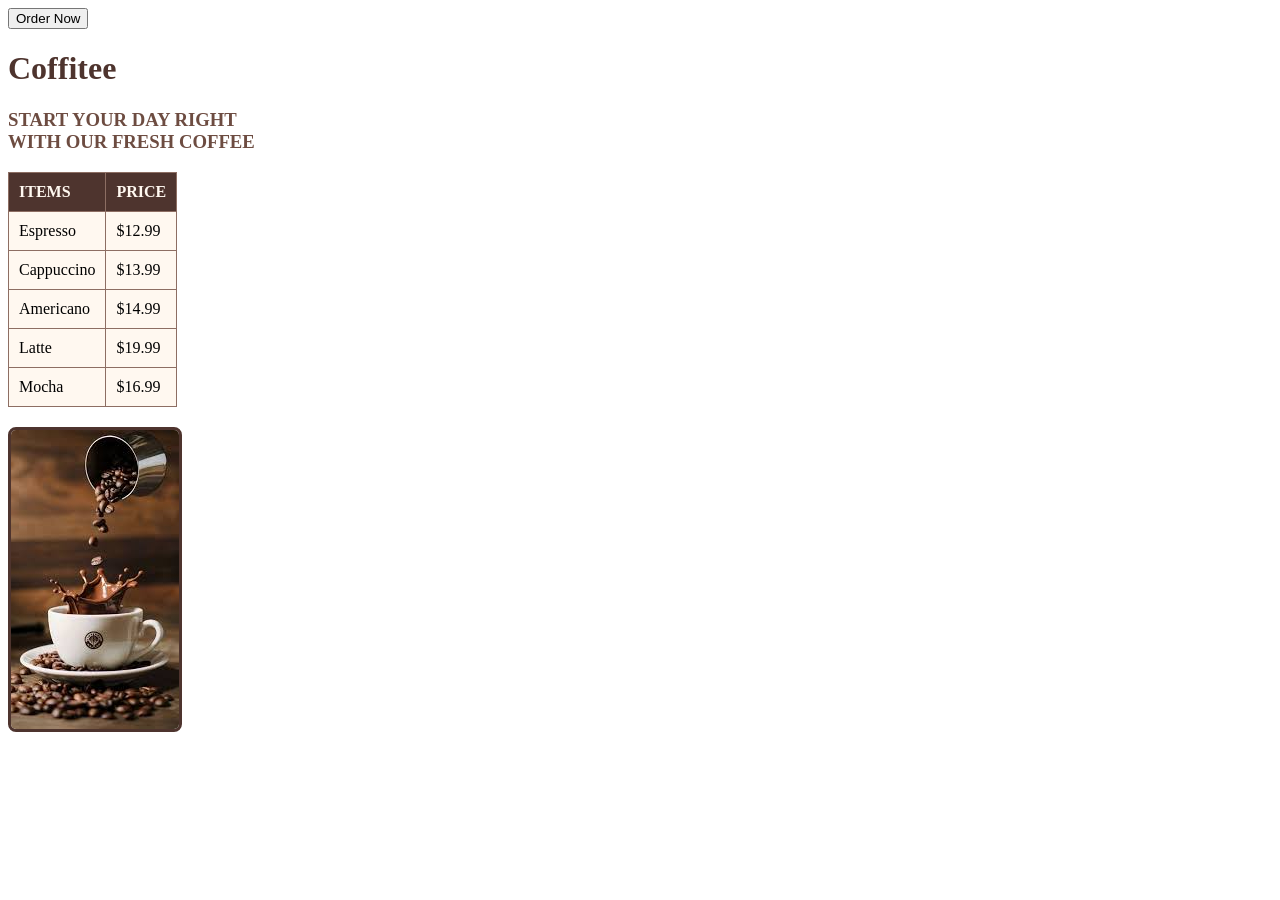
==== index.html @ 4d288c6f "Add Lab 11 page" ====
<!DOCTYPE html>
<html lang="en">
<head>
  <meta charset="UTF-8">
  <title>Coffitee</title>
  <link rel="stylesheet" href="style.css">
</head>
<body>

  <button class="order-btn" onclick="placeOrder()">Order Now</button>

  <h1>Coffitee</h1>
  <h3>START YOUR DAY RIGHT <br> WITH OUR FRESH COFFEE</h3>

  <div class="main-content">
    <table class="menu">
      <tr>
        <th>ITEMS</th>
        <th>PRICE</th>
      </tr>
      <tr>
        <td>Espresso</td>
        <td>$12.99</td>
      </tr>
      <tr>
        <td>Cappuccino</td>
        <td>$13.99</td>
      </tr>
      <tr>
        <td>Americano</td>
        <td>$14.99</td>
      </tr>
      <tr>
        <td>Latte</td>
        <td>$19.99</td>
      </tr>
      <tr>
        <td>Mocha</td>
        <td>$16.99</td>
      </tr>
    </table>

    <img class="coffee-pic" src="images.jpg" alt="Fresh coffee">
  </div>

  <script>
    function placeOrder() {
      console.log("Order Now button was clicked at Coffitee.");
      window.alert("Thank you for ordering from Coffitee! Your fresh coffee is being prepared.");
    }
  </script>

</body>
</html>
---- style.css ----
<style>
    body {
        background-color: #F5EBE0; /* Warm cream background */
        color: #3E2723;            /* Deep espresso brown text */
        font-family: Arial, sans-serif;
        padding: 20px;
    }

    h1 {
        color: #4E342E;            /* Rich roast brown */
    }

    h3 {
        color: #6D4C41;            /* Medium coffee brown */
    }

    table, th, td { 
        border: 1px solid #8D6E63; /* Soft latte brown border */
        border-collapse: collapse;
        padding: 10px;
        text-align: left;
    }

    th {
        background-color: #4E342E; /* Dark brown header */
        color: #FFF8F0;            /* Light cream header text */
    }

    td {
        background-color: #FFF8F0; /* Light cream table cells */
    }

    .top-right-btn {
        position: absolute;
        top: 20px;
        right: 20px;
        padding: 10px 20px;
        background-color: #4E342E; /* Dark brown button */
        color: #FFF8F0;            /* Light cream button text */
        border: none;
        border-radius: 5px;
        cursor: pointer;
    }

    .top-right-btn:hover {
        background-color: #6D4C41; /* Slightly lighter brown on hover */
    }

    img {
        margin-top: 20px;
        border: 3px solid #4E342E; /* Brown frame around the photo */
        border-radius: 8px;
        max-width: 100%;
    }
</style>
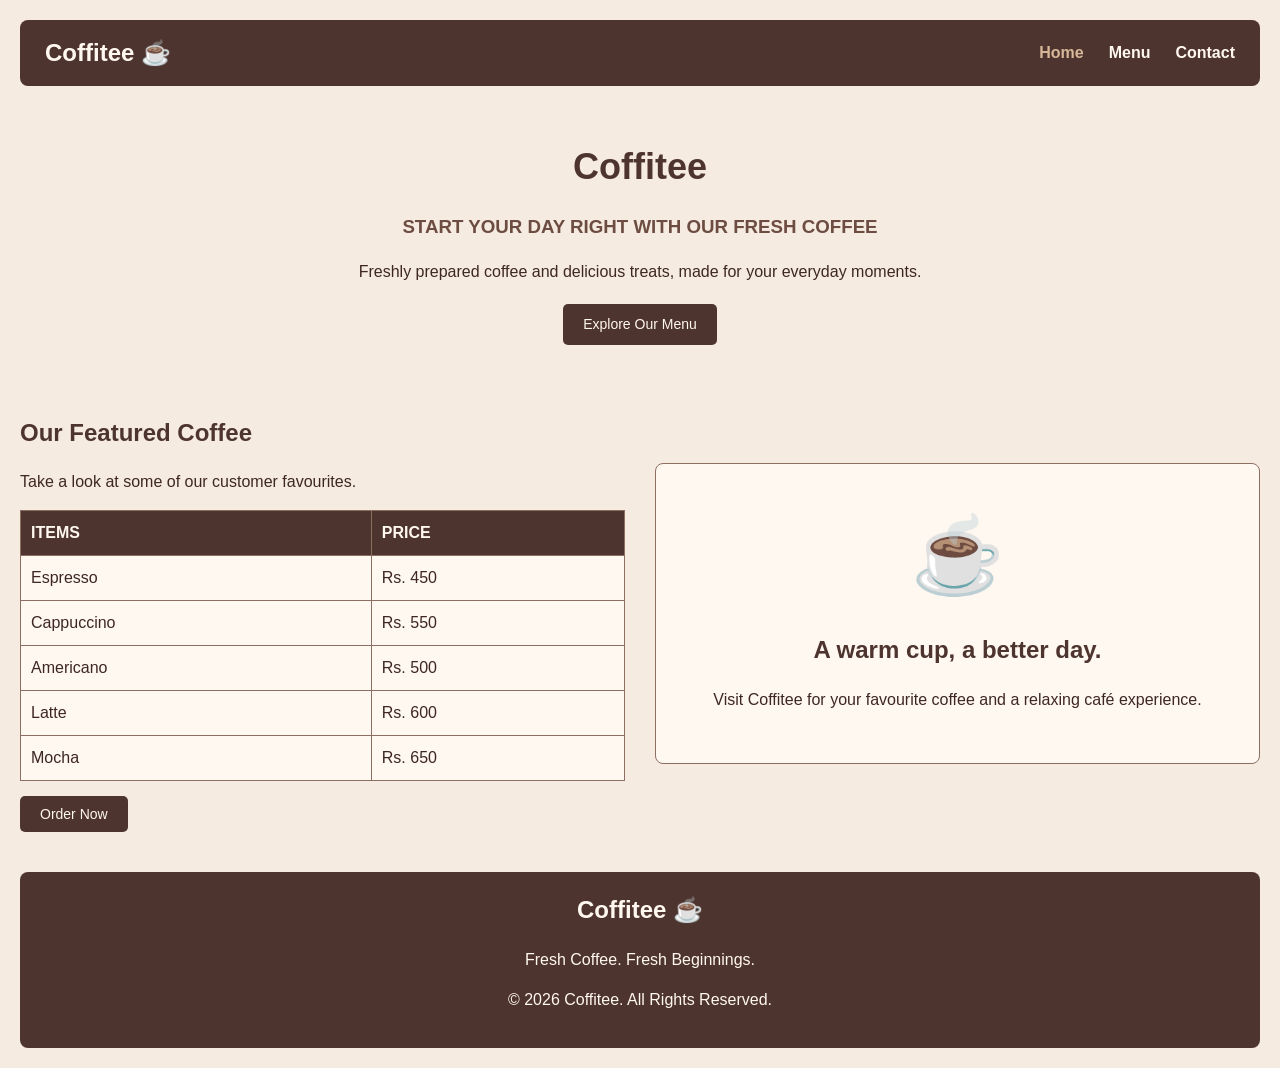
==== commit 37ca78bc: "New Index file and style." ====
--- a/index.html
+++ b/index.html
@@ -1,54 +1,57 @@
 <!DOCTYPE html>
 <html lang="en">
 <head>
-  <meta charset="UTF-8">
-  <title>Coffitee</title>
-  <link rel="stylesheet" href="style.css">
+    <meta charset="UTF-8">
+    <meta name="viewport" content="width=device-width, initial-scale=1.0">
+    <title>Home | Coffitee</title>
+    <link rel="stylesheet" href="style.css">
 </head>
 <body>
+    <nav class="navbar">
+        <h2>Coffitee ☕</h2>
+        <div class="nav-links">
+            <a href="index.html" class="active">Home</a>
+            <a href="menu.html">Menu</a>
+            <a href="contact.html">Contact</a>
+        </div>
+    </nav>
 
-  <button class="order-btn" onclick="placeOrder()">Order Now</button>
+    <header class="hero">
+        <h1>Coffitee</h1>
+        <h3>START YOUR DAY RIGHT WITH OUR FRESH COFFEE</h3>
+        <p>Freshly prepared coffee and delicious treats, made for your everyday moments.</p>
+        <a class="button-link" href="menu.html">Explore Our Menu</a>
+    </header>
 
-  <h1>Coffitee</h1>
-  <h3>START YOUR DAY RIGHT <br> WITH OUR FRESH COFFEE</h3>
+    <main>
+        <section class="home-content">
+            <div>
+                <h2>Our Featured Coffee</h2>
+                <p>Take a look at some of our customer favourites.</p>
+                <table class="menu-table">
+                    <tr><th>ITEMS</th><th>PRICE</th></tr>
+                    <tr><td>Espresso</td><td>Rs. 450</td></tr>
+                    <tr><td>Cappuccino</td><td>Rs. 550</td></tr>
+                    <tr><td>Americano</td><td>Rs. 500</td></tr>
+                    <tr><td>Latte</td><td>Rs. 600</td></tr>
+                    <tr><td>Mocha</td><td>Rs. 650</td></tr>
+                </table>
+                <button type="button" onclick="placeOrder('Featured Coffee')">Order Now</button>
+            </div>
+            <div class="feature-panel">
+                <span class="coffee-icon">☕</span>
+                <h2>A warm cup, a better day.</h2>
+                <p>Visit Coffitee for your favourite coffee and a relaxing café experience.</p>
+            </div>
+        </section>
+    </main>
 
-  <div class="main-content">
-    <table class="menu">
-      <tr>
-        <th>ITEMS</th>
-        <th>PRICE</th>
-      </tr>
-      <tr>
-        <td>Espresso</td>
-        <td>$12.99</td>
-      </tr>
-      <tr>
-        <td>Cappuccino</td>
-        <td>$13.99</td>
-      </tr>
-      <tr>
-        <td>Americano</td>
-        <td>$14.99</td>
-      </tr>
-      <tr>
-        <td>Latte</td>
-        <td>$19.99</td>
-      </tr>
-      <tr>
-        <td>Mocha</td>
-        <td>$16.99</td>
-      </tr>
-    </table>
+    <footer class="footer">
+        <h2>Coffitee ☕</h2>
+        <p>Fresh Coffee. Fresh Beginnings.</p>
+        <p>© 2026 Coffitee. All Rights Reserved.</p>
+    </footer>
 
-    <img class="coffee-pic" src="images.jpg" alt="Fresh coffee">
-  </div>
-
-  <script>
-    function placeOrder() {
-      console.log("Order Now button was clicked at Coffitee.");
-      window.alert("Thank you for ordering from Coffitee! Your fresh coffee is being prepared.");
-    }
-  </script>
-
+    <script src="script.js"></script>
 </body>
 </html>
--- a/style.css
+++ b/style.css
@@ -1,55 +1,269 @@
-<style>
+/* Coffitee shared stylesheet */
+* {
+    box-sizing: border-box;
+}
+
+body {
+    background-color: #F5EBE0;
+    color: #3E2723;
+    font-family: Arial, sans-serif;
+    padding: 20px;
+    margin: 0;
+    line-height: 1.5;
+}
+
+h1, h2 {
+    color: #4E342E;
+}
+
+h3 {
+    color: #6D4C41;
+}
+
+/* Shared navigation */
+.navbar {
+    background-color: #4E342E;
+    color: #FFF8F0;
+    padding: 15px 25px;
+    display: flex;
+    justify-content: space-between;
+    align-items: center;
+    border-radius: 8px;
+    gap: 15px;
+}
+
+.navbar h2 {
+    margin: 0;
+    color: #FFF8F0;
+}
+
+.nav-links {
+    display: flex;
+    gap: 25px;
+    flex-wrap: wrap;
+}
+
+.nav-links a {
+    color: #FFF8F0;
+    text-decoration: none;
+    font-weight: bold;
+}
+
+.nav-links a:hover,
+.nav-links a.active {
+    color: #D7B899;
+}
+
+/* Home page */
+.hero,
+.page-heading {
+    text-align: center;
+    padding: 30px 10px;
+}
+
+.hero h1,
+.page-heading h1 {
+    font-size: 36px;
+    margin-bottom: 8px;
+}
+
+.hero p,
+.page-heading p {
+    max-width: 650px;
+    margin: 10px auto 20px;
+}
+
+.home-content {
+    display: grid;
+    grid-template-columns: 1fr 1fr;
+    gap: 30px;
+    align-items: center;
+    margin: 20px 0 35px;
+}
+
+.feature-panel {
+    background-color: #FFF8F0;
+    border: 1px solid #8D6E63;
+    border-radius: 8px;
+    padding: 35px 20px;
+    text-align: center;
+}
+
+.coffee-icon {
+    font-size: 75px;
+}
+
+/* Buttons and button links */
+button,
+.button-link {
+    display: inline-block;
+    background-color: #4E342E;
+    color: #FFF8F0;
+    padding: 10px 20px;
+    border: none;
+    border-radius: 5px;
+    cursor: pointer;
+    text-decoration: none;
+    font-family: Arial, sans-serif;
+    font-size: 14px;
+}
+
+button:hover,
+.button-link:hover {
+    background-color: #6D4C41;
+}
+
+/* Home page menu table */
+.menu-table {
+    width: 100%;
+    border: 1px solid #8D6E63;
+    border-collapse: collapse;
+    margin: 15px 0;
+}
+
+.menu-table th,
+.menu-table td {
+    border: 1px solid #8D6E63;
+    padding: 10px;
+    text-align: left;
+}
+
+.menu-table th {
+    background-color: #4E342E;
+    color: #FFF8F0;
+}
+
+.menu-table td {
+    background-color: #FFF8F0;
+}
+
+/* Menu page */
+.menu-section {
+    margin: 30px 0;
+}
+
+.menu-section h2 {
+    color: #4E342E;
+    border-bottom: 2px solid #8D6E63;
+    padding-bottom: 10px;
+}
+
+.menu-grid {
+    display: grid;
+    grid-template-columns: repeat(3, minmax(0, 1fr));
+    gap: 20px;
+}
+
+.menu-card,
+.info-card {
+    background-color: #FFF8F0;
+    border: 1px solid #8D6E63;
+    border-radius: 8px;
+    padding: 20px;
+    text-align: center;
+}
+
+.menu-card h3,
+.info-card h2 {
+    color: #4E342E;
+}
+
+.menu-card h4 {
+    color: #6D4C41;
+    font-size: 18px;
+}
+
+/* Contact page */
+.contact-info {
+    display: grid;
+    grid-template-columns: repeat(3, minmax(0, 1fr));
+    gap: 20px;
+    margin: 30px 0;
+}
+
+.info-card p {
+    line-height: 1.6;
+}
+
+.contact-form-section {
+    background-color: #FFF8F0;
+    border: 1px solid #8D6E63;
+    border-radius: 8px;
+    padding: 25px;
+    max-width: 600px;
+    margin: 30px auto;
+}
+
+.contact-form-section h2,
+.contact-form-section > p {
+    text-align: center;
+}
+
+.contact-form-section form {
+    display: flex;
+    flex-direction: column;
+    gap: 10px;
+}
+
+.contact-form-section label {
+    color: #3E2723;
+    font-weight: bold;
+}
+
+.contact-form-section input,
+.contact-form-section textarea {
+    width: 100%;
+    padding: 12px;
+    border: 1px solid #8D6E63;
+    border-radius: 5px;
+    background-color: #F5EBE0;
+    color: #3E2723;
+    font-family: Arial, sans-serif;
+    font-size: 14px;
+}
+
+.contact-form-section textarea {
+    resize: vertical;
+}
+
+/* Shared footer */
+.footer {
+    background-color: #4E342E;
+    color: #FFF8F0;
+    text-align: center;
+    padding: 20px;
+    margin-top: 40px;
+    border-radius: 8px;
+}
+
+.footer h2 {
+    color: #FFF8F0;
+    margin-top: 0;
+}
+
+/* Responsive layout */
+@media (max-width: 700px) {
     body {
-        background-color: #F5EBE0; /* Warm cream background */
-        color: #3E2723;            /* Deep espresso brown text */
-        font-family: Arial, sans-serif;
-        padding: 20px;
-    }
-
-    h1 {
-        color: #4E342E;            /* Rich roast brown */
-    }
-
-    h3 {
-        color: #6D4C41;            /* Medium coffee brown */
-    }
-
-    table, th, td { 
-        border: 1px solid #8D6E63; /* Soft latte brown border */
-        border-collapse: collapse;
-        padding: 10px;
-        text-align: left;
-    }
-
-    th {
-        background-color: #4E342E; /* Dark brown header */
-        color: #FFF8F0;            /* Light cream header text */
-    }
-
-    td {
-        background-color: #FFF8F0; /* Light cream table cells */
-    }
-
-    .top-right-btn {
-        position: absolute;
-        top: 20px;
-        right: 20px;
-        padding: 10px 20px;
-        background-color: #4E342E; /* Dark brown button */
-        color: #FFF8F0;            /* Light cream button text */
-        border: none;
-        border-radius: 5px;
-        cursor: pointer;
-    }
-
-    .top-right-btn:hover {
-        background-color: #6D4C41; /* Slightly lighter brown on hover */
-    }
-
-    img {
-        margin-top: 20px;
-        border: 3px solid #4E342E; /* Brown frame around the photo */
-        border-radius: 8px;
-        max-width: 100%;
-    }
-</style>+        padding: 12px;
+    }
+
+    .navbar {
+        flex-direction: column;
+    }
+
+    .nav-links {
+        justify-content: center;
+        gap: 18px;
+    }
+
+    .menu-grid,
+    .contact-info,
+    .home-content {
+        grid-template-columns: 1fr;
+    }
+
+    .hero h1,
+    .page-heading h1 {
+        font-size: 30px;
+    }
+}
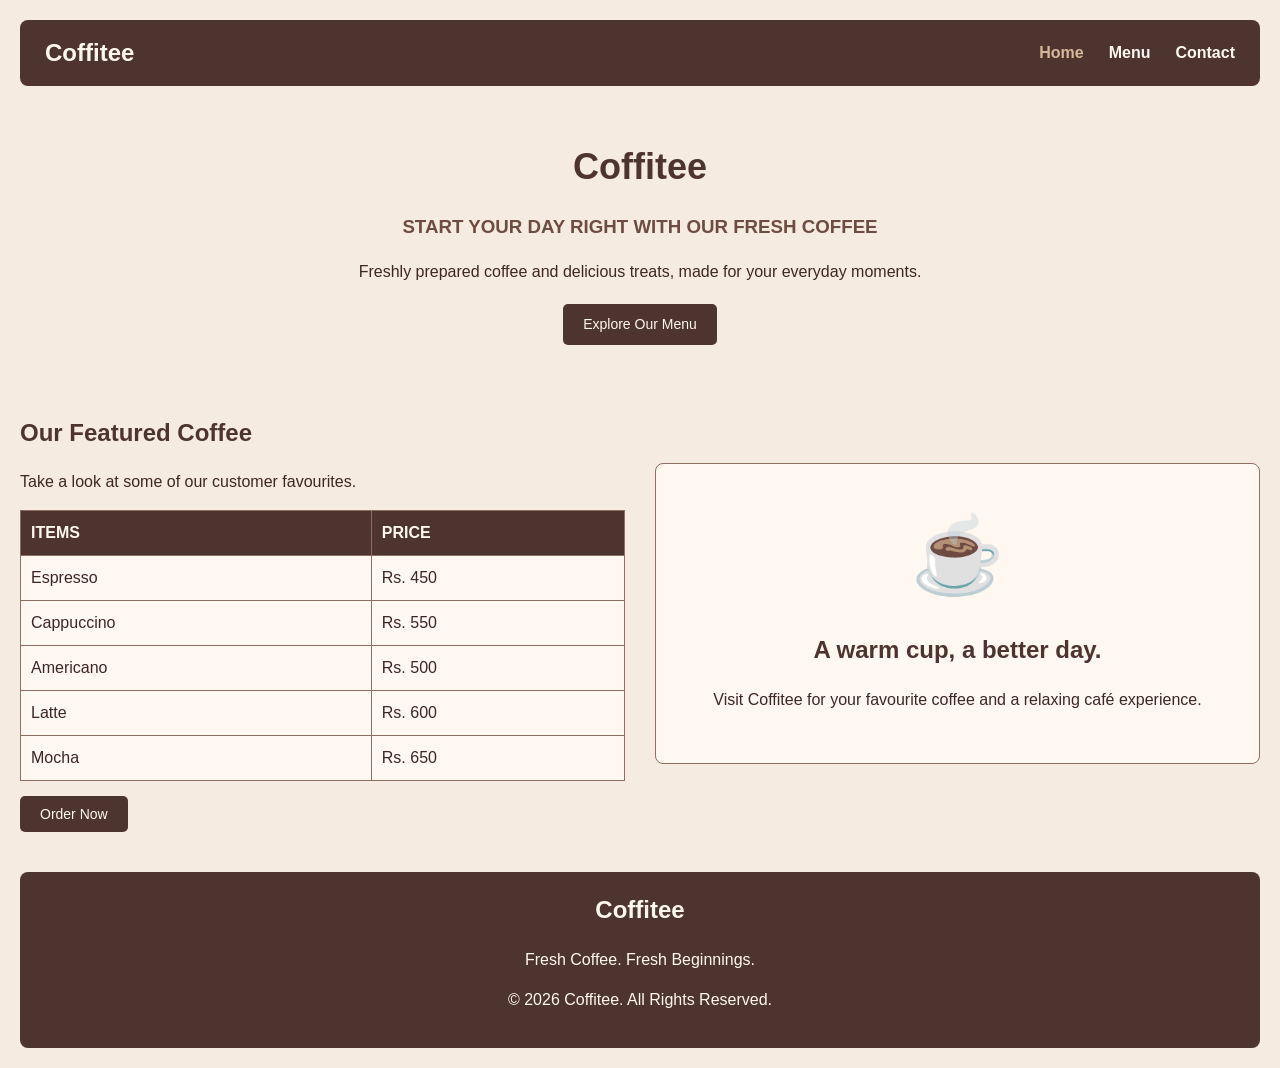
==== commit 8cc7863c: "Manual: Removed ☕ emoji from website name" ====
--- a/index.html
+++ b/index.html
@@ -8,7 +8,7 @@
 </head>
 <body>
     <nav class="navbar">
-        <h2>Coffitee ☕</h2>
+        <h2>Coffitee</h2>
         <div class="nav-links">
             <a href="index.html" class="active">Home</a>
             <a href="menu.html">Menu</a>
@@ -47,7 +47,7 @@
     </main>
 
     <footer class="footer">
-        <h2>Coffitee ☕</h2>
+        <h2>Coffitee</h2>
         <p>Fresh Coffee. Fresh Beginnings.</p>
         <p>© 2026 Coffitee. All Rights Reserved.</p>
     </footer>
